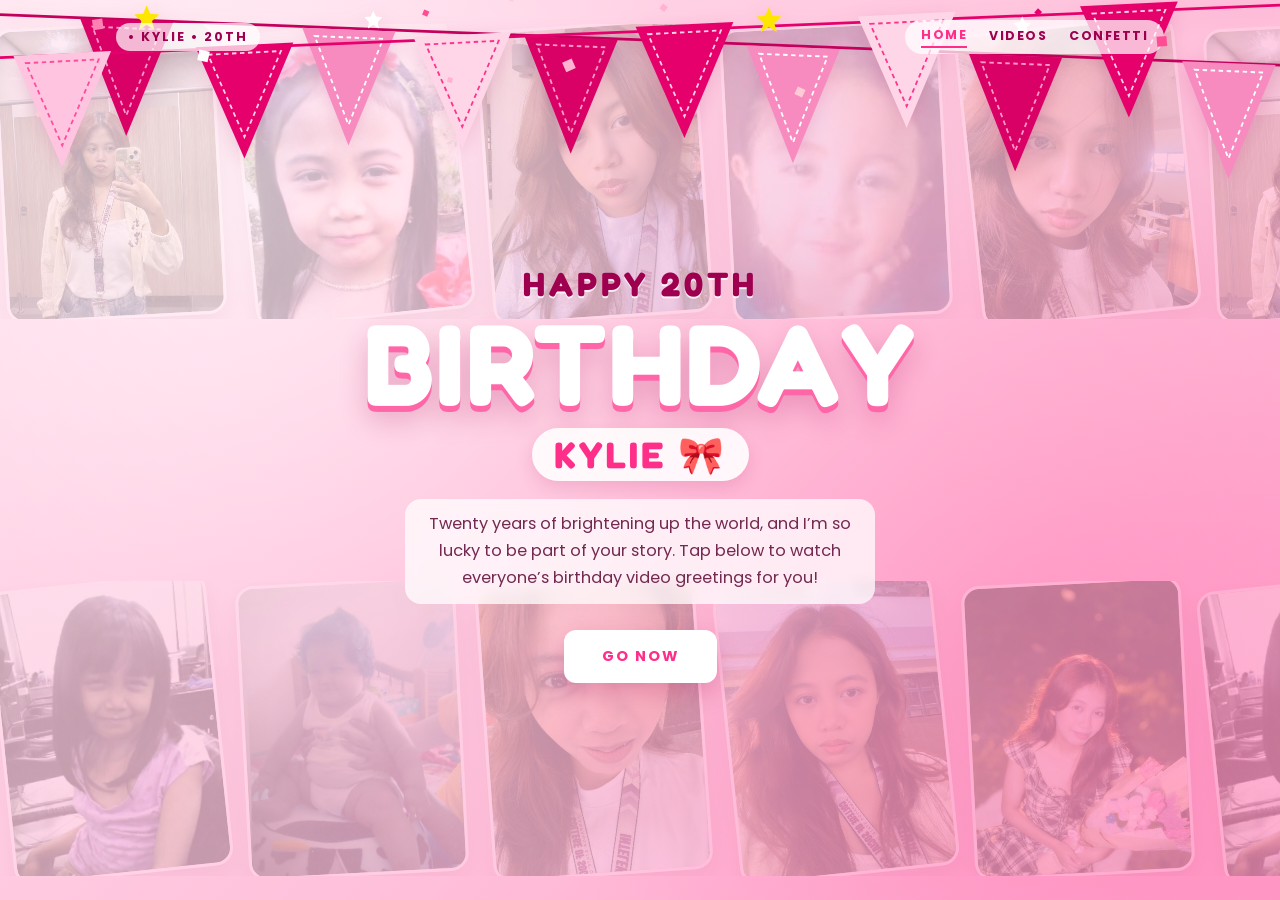
==== index.html @ 4c3b2d28 "Initial commit" ====
<!DOCTYPE html>
<html lang="en">
<head>
    <meta charset="UTF-8">
    <meta name="viewport" content="width=device-width, initial-scale=1.0">
    <title>Happy 20th Birthday, Kylie! 🎀</title>
    <link rel="stylesheet" href="style.css">
    <link href="https://fonts.googleapis.com/css2?family=Fredoka:wght@600;700&family=Poppins:wght@400;500;600;700&display=swap" rel="stylesheet">
</head>
<body class="home-page">
    <canvas id="confetti-canvas"></canvas>

    <!-- ========================================================= -->
    <!-- === TOP LAYERED PINK PARTY BUNTING (SCREENSHOT STYLE)   === -->
    <!-- ========================================================= -->
    <div class="top-bunting" aria-hidden="true">
        <svg viewBox="0 0 1440 230" preserveAspectRatio="none" class="bunting-svg">
            <!-- Back string & deeper rose pennants -->
            <line x1="0" y1="22" x2="1440" y2="76" stroke="#c4005c" stroke-width="3" />
            <g class="bunting-back">
                <polygon points="90,26 195,30 142,152" fill="#d90066" />
                <polygon points="104,35 181,38 142,130" fill="none" stroke="#ff99c8" stroke-width="2" stroke-dasharray="5 4" />

                <polygon points="340,36 445,40 392,162" fill="#f78bc0" />
                <polygon points="354,45 431,48 392,140" fill="none" stroke="#ffffff" stroke-width="2" stroke-dasharray="5 4" />

                <polygon points="590,45 695,49 642,171" fill="#d90066" />
                <polygon points="604,54 681,57 642,149" fill="none" stroke="#ff99c8" stroke-width="2" stroke-dasharray="5 4" />

                <polygon points="840,55 945,59 892,181" fill="#f78bc0" />
                <polygon points="854,64 931,67 892,159" fill="none" stroke="#ffffff" stroke-width="2" stroke-dasharray="5 4" />

                <polygon points="1090,64 1195,68 1142,190" fill="#d90066" />
                <polygon points="1104,73 1181,76 1142,168" fill="none" stroke="#ff99c8" stroke-width="2" stroke-dasharray="5 4" />

                <polygon points="1330,72 1435,76 1382,198" fill="#f78bc0" />
                <polygon points="1344,81 1421,84 1382,176" fill="none" stroke="#ffffff" stroke-width="2" stroke-dasharray="5 4" />
            </g>

            <!-- Front string & pastel/hot-pink pennants -->
            <line x1="0" y1="68" x2="1440" y2="12" stroke="#e6006b" stroke-width="3" />
            <g class="bunting-front">
                <polygon points="15,66 125,61 70,185" fill="#ffc4df" />
                <polygon points="29,74 111,70 70,162" fill="none" stroke="#ff4d9d" stroke-width="2" stroke-dasharray="5 4" />

                <polygon points="220,57 330,52 275,176" fill="#e6006b" />
                <polygon points="234,65 316,61 275,153" fill="none" stroke="#ffd1e6" stroke-width="2" stroke-dasharray="5 4" />

                <polygon points="465,46 575,41 520,165" fill="#ffd6e8" />
                <polygon points="479,54 561,50 520,142" fill="none" stroke="#ff338e" stroke-width="2" stroke-dasharray="5 4" />

                <polygon points="715,35 825,30 770,154" fill="#e6006b" />
                <polygon points="729,43 811,39 770,131" fill="none" stroke="#ffd1e6" stroke-width="2" stroke-dasharray="5 4" />

                <polygon points="965,24 1075,19 1020,143" fill="#ffd6e8" />
                <polygon points="979,32 1061,28 1020,120" fill="none" stroke="#ff338e" stroke-width="2" stroke-dasharray="5 4" />

                <polygon points="1215,13 1325,8 1270,132" fill="#e6006b" />
                <polygon points="1229,21 1311,17 1270,109" fill="none" stroke="#ffd1e6" stroke-width="2" stroke-dasharray="5 4" />
            </g>

            <!-- Cute little stars around the flags -->
            <polygon points="165,12 169,21 179,22 171,29 174,39 165,33 156,39 159,29 151,22 161,21" fill="#ffe600" />
            <polygon points="420,18 423,24 430,25 425,30 426,37 420,33 414,37 415,30 410,25 417,24" fill="#ffffff" />
            <polygon points="865,14 869,23 879,24 871,31 874,41 865,35 856,41 859,31 851,24 861,23" fill="#ffe600" />
            <polygon points="1150,24 1153,30 1160,31 1155,36 1156,43 1150,39 1144,43 1145,36 1140,31 1147,30" fill="#ffffff" />
        </svg>
    </div>

    <!-- ========================================================= -->
    <!-- === SLIDING-LEFT BACKGROUND PHOTO COLLAGE (RETAINED)     === -->
    <!-- ========================================================= -->
    <div class="bg-collage" aria-hidden="true">
        <div class="slide-row row-top">
            <div class="slide-track">
                <img src="images/5ccc9c69-5247-4871-a7d4-50088caa65c0.jpeg" alt="" class="slide-photo tilt-a">
                <img src="images/8c0cf9a3-87e3-420f-99e4-108112bfc2d7.jpeg" alt="" class="slide-photo tilt-b">
                <img src="images/0730f8f9-bec9-49ec-9526-524c1e9e9f83.jpeg" alt="" class="slide-photo tilt-c">
                <img src="images/780b22f5-93f1-482d-9629-f05f22ebc35d.jpeg" alt="" class="slide-photo tilt-a">
                <img src="images/818c3047-59bc-425b-9cdd-dc0cce35656d.jpeg" alt="" class="slide-photo tilt-b">

                <img src="images/5ccc9c69-5247-4871-a7d4-50088caa65c0.jpeg" alt="" class="slide-photo tilt-a">
                <img src="images/8c0cf9a3-87e3-420f-99e4-108112bfc2d7.jpeg" alt="" class="slide-photo tilt-b">
                <img src="images/0730f8f9-bec9-49ec-9526-524c1e9e9f83.jpeg" alt="" class="slide-photo tilt-c">
                <img src="images/780b22f5-93f1-482d-9629-f05f22ebc35d.jpeg" alt="" class="slide-photo tilt-a">
                <img src="images/818c3047-59bc-425b-9cdd-dc0cce35656d.jpeg" alt="" class="slide-photo tilt-b">
            </div>
        </div>

        <div class="slide-row row-bottom">
            <div class="slide-track track-slow">
                <img src="images/892b176b-a792-466d-929c-4216407359cf.jpeg" alt="" class="slide-photo tilt-b">
                <img src="images/934df15f-abee-41d6-9c91-6159dc6b3d5c.jpeg" alt="" class="slide-photo tilt-a">
                <img src="images/a4e4d22c-d088-44b4-b3c6-3cf5f401896b.jpeg" alt="" class="slide-photo tilt-c">
                <img src="images/b1add10d-8402-4726-89f9-0e30bed854be.jpeg" alt="" class="slide-photo tilt-b">
                <img src="images/b7f01b25-ed75-4cf1-8d71-495d6ee49782.jpeg" alt="" class="slide-photo tilt-a">

                <img src="images/892b176b-a792-466d-929c-4216407359cf.jpeg" alt="" class="slide-photo tilt-b">
                <img src="images/934df15f-abee-41d6-9c91-6159dc6b3d5c.jpeg" alt="" class="slide-photo tilt-a">
                <img src="images/a4e4d22c-d088-44b4-b3c6-3cf5f401896b.jpeg" alt="" class="slide-photo tilt-c">
                <img src="images/b1add10d-8402-4726-89f9-0e30bed854be.jpeg" alt="" class="slide-photo tilt-b">
                <img src="images/b7f01b25-ed75-4cf1-8d71-495d6ee49782.jpeg" alt="" class="slide-photo tilt-a">
            </div>
        </div>
    </div>

    <!-- ========================================================= -->
    <!-- === TOP BAR (SCREENSHOT STYLE)                          === -->
    <!-- ========================================================= -->
    <header class="poster-topbar">
        <div class="brand-tag">• KYLIE • 20TH</div>
        <nav class="poster-nav">
            <a href="index.html" class="active">HOME</a>
            <a href="greetings.html">VIDEOS</a>
            <button id="celebrate-btn" type="button" class="nav-confetti-link">CONFETTI</button>
        </nav>
    </header>

    <!-- ========================================================= -->
    <!-- === CENTER BIRTHDAY POSTER HERO                         === -->
    <!-- ========================================================= -->
    <main class="poster-hero">
        <p class="poster-kicker">HAPPY 20TH</p>
        <h1 class="poster-display">BIRTHDAY</h1>
        <p class="poster-name">KYLIE 🎀</p>

        <p class="poster-copy">
            Twenty years of brightening up the world, and I’m so lucky to be part of your story.
            Tap below to watch everyone’s birthday video greetings for you!
        </p>

        <div class="poster-actions">
            <a href="greetings.html" class="poster-go-btn">GO NOW</a>
        </div>
    </main>

    <script src="script.js"></script>
</body>
</html>
---- style.css ----
:root {
    --pink-bg-1: #ffd9e8;
    --pink-bg-2: #ffb6d5;
    --pink-accent: #ff2e88;
    --pink-deep: #9e004f;
    --pink-soft: #ffeef5;
    --white-card: #ffffff;
    --text-dark: #4a0e2e;
    --text-muted: #732950;
}

* {
    margin: 0;
    padding: 0;
    box-sizing: border-box;
    font-family: 'Poppins', sans-serif;
}

html {
    scroll-behavior: smooth;
}

body {
    background: linear-gradient(135deg, var(--pink-bg-1) 0%, var(--pink-bg-2) 100%);
    min-height: 100vh;
    color: var(--text-dark);
    overflow-x: hidden;
    display: flex;
    flex-direction: column;
    align-items: center;
}

body.home-page {
    position: relative;
    overflow: hidden;
    justify-content: space-between;
    background:
        radial-gradient(circle at 18% 22%, rgba(255, 255, 255, 0.55) 0%, transparent 38%),
        radial-gradient(circle at 84% 78%, rgba(255, 46, 136, 0.22) 0%, transparent 42%),
        linear-gradient(135deg, #ffe3ef 0%, #ffc2dc 55%, #ffa3cb 100%);
}

#confetti-canvas {
    position: fixed;
    top: 0;
    left: 0;
    width: 100%;
    height: 100%;
    pointer-events: none;
    z-index: 15;
}

/* ========================================================= */
/* === TOP LAYERED PINK PARTY BUNTING                        === */
/* ========================================================= */
.top-bunting {
    position: fixed;
    top: -6px;
    left: 0;
    width: 100%;
    height: clamp(120px, 19vw, 215px);
    pointer-events: none;
    z-index: 3;
    overflow: hidden;
}

.bunting-svg {
    width: 100%;
    height: 100%;
    display: block;
    transform-origin: top center;
    animation: buntingSway 4.5s ease-in-out infinite;
    filter: drop-shadow(0 6px 10px rgba(158, 0, 79, 0.14));
}

@keyframes buntingSway {
    0%, 100% {
        transform: rotate(-0.6deg);
    }
    50% {
        transform: rotate(0.7deg);
    }
}

/* ========================================================= */
/* === RETAINED SLIDING-LEFT BACKGROUND PHOTO COLLAGE        === */
/* ========================================================= */
.bg-collage {
    position: fixed;
    inset: 0;
    display: flex;
    flex-direction: column;
    justify-content: space-between;
    padding: 24px 0;
    opacity: 0.24;
    pointer-events: none;
    overflow: hidden;
    z-index: 1;
}

.slide-row {
    width: 100%;
    overflow: hidden;
}

.slide-track {
    display: flex;
    align-items: center;
    gap: 22px;
    width: max-content;
    animation: slideLeft 34s linear infinite;
}

.track-slow {
    animation-duration: 42s;
}

.slide-photo {
    width: clamp(145px, 20vw, 220px);
    height: clamp(195px, 27vw, 295px);
    object-fit: cover;
    object-position: center top;
    border-radius: 18px;
    border: 3px solid rgba(255, 255, 255, 0.85);
    box-shadow: 0 10px 24px rgba(74, 21, 44, 0.18);
    flex-shrink: 0;
}

.tilt-a { transform: rotate(-3deg); }
.tilt-b { transform: rotate(-6deg); }
.tilt-c { transform: rotate(-4deg); }

@keyframes slideLeft {
    0% {
        transform: translateX(0);
    }
    100% {
        transform: translateX(-50%);
    }
}

/* ========================================================= */
/* === SCREENSHOT-INSPIRED TOP BAR & POSTER HERO (PINK)    === */
/* ========================================================= */
.poster-topbar {
    position: relative;
    z-index: 8;
    width: 100%;
    max-width: 1120px;
    padding: 20px 36px;
    display: flex;
    align-items: center;
    justify-content: space-between;
    gap: 16px;
}

.brand-tag {
    font-size: 0.78rem;
    font-weight: 700;
    letter-spacing: 2px;
    color: var(--pink-deep);
    text-transform: uppercase;
    background: rgba(255, 255, 255, 0.72);
    padding: 5px 12px;
    border-radius: 999px;
}

.poster-nav {
    display: flex;
    align-items: center;
    gap: 22px;
    background: rgba(255, 255, 255, 0.72);
    padding: 6px 16px;
    border-radius: 999px;
}

.poster-nav a,
.nav-confetti-link {
    text-decoration: none;
    background: none;
    border: none;
    font-size: 0.78rem;
    font-weight: 700;
    letter-spacing: 1.5px;
    color: var(--pink-deep);
    cursor: pointer;
    padding-bottom: 2px;
    transition: color 0.2s ease, border-color 0.2s ease;
}

.poster-nav a.active,
.poster-nav a:hover,
.nav-confetti-link:hover {
    color: var(--pink-accent);
    border-bottom: 2px solid var(--pink-accent);
}

.poster-hero {
    position: relative;
    z-index: 5;
    margin: auto;
    padding: 14px 24px 42px;
    max-width: 820px;
    text-align: center;
    display: flex;
    flex-direction: column;
    align-items: center;
}

.poster-kicker {
    font-family: 'Fredoka', sans-serif;
    font-size: clamp(1.3rem, 3vw, 2.1rem);
    font-weight: 700;
    letter-spacing: 4px;
    color: var(--pink-deep);
    margin-bottom: 4px;
    text-shadow: 0 2px 0 rgba(255, 255, 255, 0.8);
}

.poster-display {
    font-family: 'Fredoka', sans-serif;
    font-size: clamp(3.4rem, 11vw, 7.2rem);
    font-weight: 700;
    line-height: 0.96;
    letter-spacing: 2px;
    color: #ffffff;
    text-transform: uppercase;
    text-shadow:
        0 6px 0 #ff66a8,
        0 14px 28px rgba(158, 0, 79, 0.24);
    margin-bottom: 10px;
}

.poster-name {
    font-family: 'Fredoka', sans-serif;
    font-size: clamp(1.5rem, 3.6vw, 2.3rem);
    font-weight: 700;
    letter-spacing: 3px;
    color: var(--pink-accent);
    background: rgba(255, 255, 255, 0.88);
    padding: 4px 22px;
    border-radius: 999px;
    box-shadow: 0 6px 18px rgba(158, 0, 79, 0.14);
    margin-bottom: 18px;
}

.poster-copy {
    max-width: 470px;
    font-size: clamp(0.92rem, 1.8vw, 1.02rem);
    line-height: 1.65;
    color: var(--text-muted);
    background: rgba(255, 255, 255, 0.74);
    backdrop-filter: blur(6px);
    padding: 12px 20px;
    border-radius: 16px;
    margin-bottom: 26px;
}

.poster-go-btn {
    display: inline-block;
    text-decoration: none;
    background: var(--white-card);
    color: var(--pink-accent);
    font-weight: 700;
    font-size: 0.92rem;
    letter-spacing: 2px;
    text-transform: uppercase;
    padding: 14px 36px;
    border-radius: 12px;
    box-shadow: 0 10px 24px rgba(158, 0, 79, 0.22);
    border: 2px solid rgba(255, 255, 255, 0.95);
    transition: transform 0.22s ease, box-shadow 0.22s ease, background 0.22s ease, color 0.22s ease;
}

.poster-go-btn:hover {
    transform: translateY(-3px);
    background: var(--pink-accent);
    color: #ffffff;
    box-shadow: 0 14px 28px rgba(255, 46, 136, 0.35);
}

/* ========================================================= */
/* === VIDEO GREETINGS PAGE (greetings.html)               === */
/* ========================================================= */
.top-nav {
    width: 100%;
    max-width: 720px;
    padding: 25px 20px 10px;
    display: flex;
    justify-content: space-between;
    align-items: center;
    gap: 10px;
    position: sticky;
    top: 0;
    z-index: 20;
}

.back-btn, .music-btn {
    text-decoration: none;
    background: rgba(255, 255, 255, 0.92);
    color: var(--pink-accent);
    padding: 10px 18px;
    border-radius: 50px;
    font-weight: 600;
    font-size: 0.88rem;
    box-shadow: 0 4px 12px rgba(158, 0, 79, 0.15);
    border: 1.5px solid #ffc2dc;
    cursor: pointer;
    transition: 0.3s;
}

.back-btn:hover, .music-btn:hover {
    background: var(--pink-accent);
    color: #fff;
}

.greetings-header {
    text-align: center;
    padding: 15px 20px;
    max-width: 720px;
}

.greetings-header h1 {
    font-family: 'Fredoka', sans-serif;
    font-size: clamp(2.2rem, 6vw, 3.2rem);
    color: var(--pink-accent);
    margin-bottom: 6px;
}

.greetings-header p {
    color: var(--text-dark);
    font-size: 1rem;
    margin-bottom: 18px;
}

.slot-nav {
    display: flex;
    flex-wrap: wrap;
    justify-content: center;
    gap: 8px;
    margin-top: 10px;
}

.slot-nav a {
    text-decoration: none;
    background: rgba(255, 255, 255, 0.88);
    color: var(--pink-accent);
    font-size: 0.8rem;
    font-weight: 600;
    padding: 5px 11px;
    border-radius: 20px;
    border: 1px solid #ffc2dc;
    transition: 0.2s;
}

.slot-nav a:hover {
    background: var(--pink-accent);
    color: #fff;
}

.video-feed {
    width: 100%;
    max-width: 680px;
    padding: 20px 20px 70px;
    display: flex;
    flex-direction: column;
    gap: 35px;
}

.video-card {
    background: rgba(255, 255, 255, 0.92);
    border-radius: 22px;
    padding: 20px;
    box-shadow: 0 12px 28px rgba(158, 0, 79, 0.15);
    border: 2px solid rgba(255, 255, 255, 0.9);
    opacity: 0;
    transform: translateY(30px);
    transition: opacity 0.6s ease-out, transform 0.6s ease-out;
    scroll-margin-top: 80px;
}

.video-card.visible {
    opacity: 1;
    transform: translateY(0);
}

.slot-badge {
    display: inline-block;
    background: #ffe0ee;
    color: var(--pink-accent);
    font-size: 0.78rem;
    font-weight: 600;
    padding: 4px 12px;
    border-radius: 20px;
    margin-bottom: 12px;
}

.video-wrapper {
    width: 100%;
    border-radius: 14px;
    overflow: hidden;
    background: #ffd6e7;
    aspect-ratio: 16 / 9;
    display: flex;
    align-items: center;
    justify-content: center;
}

.video-wrapper video {
    width: 100%;
    height: 100%;
    object-fit: cover;
    display: block;
}

.video-info {
    margin-top: 14px;
    padding: 0 5px;
}

.video-info h3 {
    color: var(--pink-accent);
    font-size: 1.2rem;
    margin-bottom: 4px;
}

.video-info p {
    color: var(--text-muted);
    font-size: 0.95rem;
}

@media (max-width: 640px) {
    .top-bunting {
        height: 125px;
    }

    .poster-topbar {
        padding: 16px 18px;
        flex-direction: column;
    }

    .poster-nav {
        gap: 14px;
    }

    .slide-photo {
        width: 125px;
        height: 170px;
    }
}
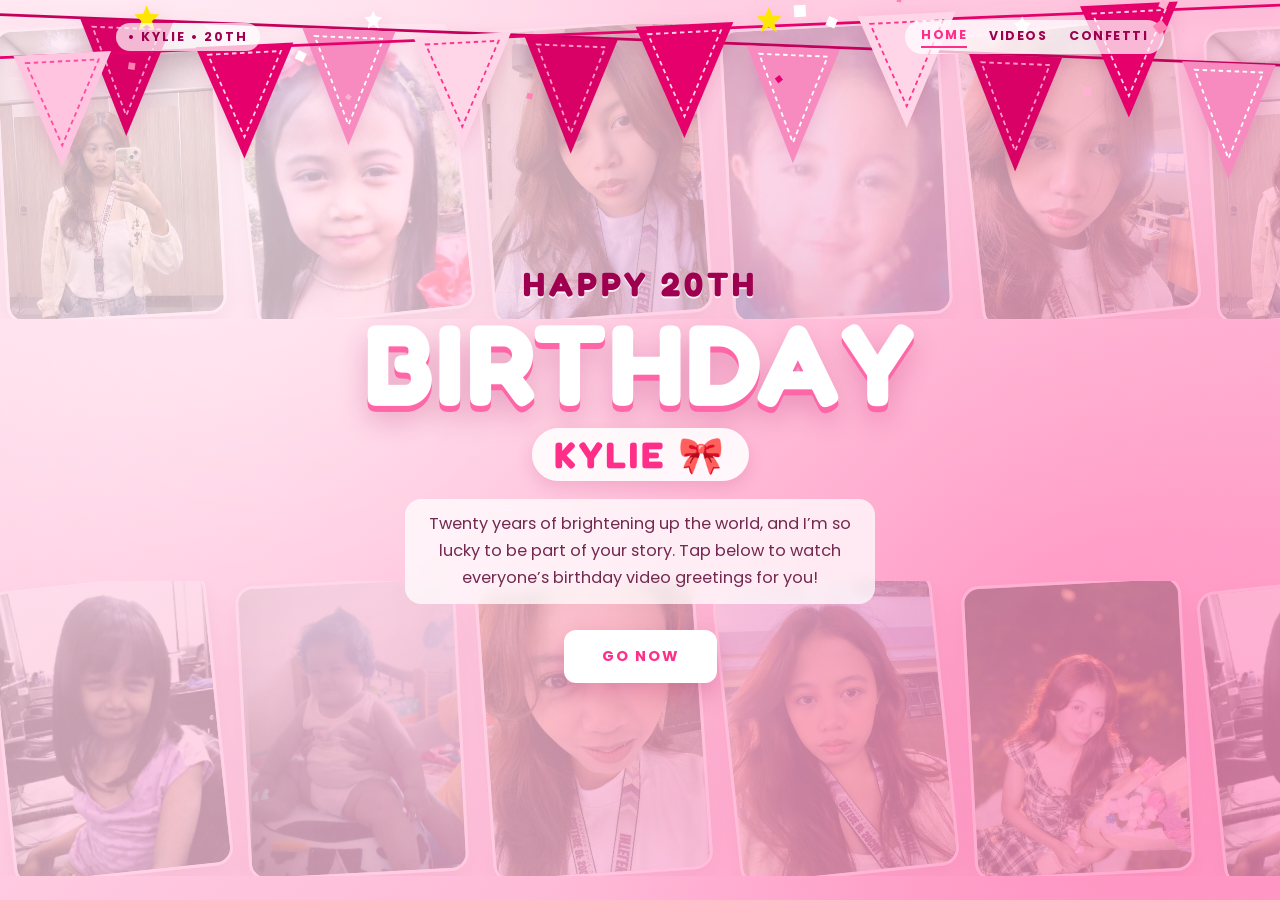
==== commit a7dea68b: "Update birthday greetings page Co-authored-by: Copilot <223556219+Copilot@users.noreply.github.com>" ====
--- a/index.html
+++ b/index.html
@@ -133,7 +133,6 @@
             <a href="greetings.html" class="poster-go-btn">GO NOW</a>
         </div>
     </main>
-
     <script src="script.js"></script>
 </body>
 </html>
--- a/style.css
+++ b/style.css
@@ -282,6 +282,88 @@
 /* ========================================================= */
 /* === VIDEO GREETINGS PAGE (greetings.html)               === */
 /* ========================================================= */
+body.greetings-page {
+    position: relative;
+}
+
+body.greetings-page .top-nav,
+body.greetings-page .greetings-header,
+body.greetings-page .video-feed {
+    position: relative;
+    z-index: 5;
+}
+
+.floating-balloons {
+    position: fixed;
+    inset: 0;
+    pointer-events: none;
+    overflow: hidden;
+    z-index: 2;
+}
+
+.balloon {
+    position: absolute;
+    bottom: -140px;
+    width: 46px;
+    height: 56px;
+    border-radius: 50% 50% 48% 48%;
+    background: radial-gradient(circle at 30% 28%, rgba(255, 255, 255, 0.85) 0%, rgba(255, 255, 255, 0.1) 24%, #ff5ca8 70%, #e60073 100%);
+    box-shadow: inset -4px -6px 12px rgba(158, 0, 79, 0.25), 0 8px 18px rgba(255, 46, 136, 0.18);
+    opacity: 0.72;
+    animation: floatBalloonUp 15s linear infinite;
+}
+
+.balloon::before {
+    content: "";
+    position: absolute;
+    bottom: -6px;
+    left: 50%;
+    transform: translateX(-50%);
+    border-left: 5px solid transparent;
+    border-right: 5px solid transparent;
+    border-bottom: 7px solid #e60073;
+}
+
+.balloon::after {
+    content: "";
+    position: absolute;
+    top: 100%;
+    left: 50%;
+    width: 1.5px;
+    height: 58px;
+    background: rgba(158, 0, 79, 0.35);
+    transform: translateX(-50%);
+}
+
+.b1 { left: 6%;  width: 42px; height: 52px; animation-duration: 16s; animation-delay: 0s; }
+.b2 { left: 18%; width: 52px; height: 64px; animation-duration: 19s; animation-delay: 3s; background: radial-gradient(circle at 30% 28%, #fff 0%, #ffb3d9 65%, #ff66b2 100%); }
+.b3 { left: 31%; width: 38px; height: 48px; animation-duration: 14s; animation-delay: 6s; background: radial-gradient(circle at 30% 28%, #fff 0%, #ffd6eb 65%, #ff85c1 100%); }
+.b4 { left: 48%; width: 48px; height: 58px; animation-duration: 18s; animation-delay: 1.5s; }
+.b5 { left: 64%; width: 40px; height: 50px; animation-duration: 15s; animation-delay: 4.5s; background: radial-gradient(circle at 30% 28%, #fff 0%, #ffc2e0 65%, #ff4da6 100%); }
+.b6 { left: 77%; width: 54px; height: 66px; animation-duration: 20s; animation-delay: 2s; }
+.b7 { left: 88%; width: 44px; height: 54px; animation-duration: 16s; animation-delay: 7s; background: radial-gradient(circle at 30% 28%, #fff 0%, #ffd6eb 65%, #ff85c1 100%); }
+.b8 { left: 94%; width: 36px; height: 46px; animation-duration: 13s; animation-delay: 5s; }
+
+@keyframes floatBalloonUp {
+    0% {
+        transform: translateY(0) translateX(0) rotate(-3deg);
+        opacity: 0;
+    }
+    10% {
+        opacity: 0.72;
+    }
+    50% {
+        transform: translateY(-58vh) translateX(16px) rotate(3deg);
+    }
+    90% {
+        opacity: 0.65;
+    }
+    100% {
+        transform: translateY(-120vh) translateX(-12px) rotate(-3deg);
+        opacity: 0;
+    }
+}
+
 .top-nav {
     width: 100%;
     max-width: 720px;
@@ -316,8 +398,27 @@
 
 .greetings-header {
     text-align: center;
-    padding: 15px 20px;
+    padding: 24px 26px;
+    margin: 10px 20px 8px;
     max-width: 720px;
+    background: rgba(255, 255, 255, 0.78);
+    backdrop-filter: blur(8px);
+    border: 2px solid rgba(255, 255, 255, 0.9);
+    border-radius: 26px;
+    box-shadow: 0 12px 28px rgba(158, 0, 79, 0.14);
+}
+
+.header-pill {
+    display: inline-block;
+    background: #ffe0ee;
+    color: var(--pink-accent);
+    font-size: 0.78rem;
+    font-weight: 700;
+    letter-spacing: 1.5px;
+    text-transform: uppercase;
+    padding: 5px 14px;
+    border-radius: 999px;
+    margin-bottom: 8px;
 }
 
 .greetings-header h1 {
@@ -369,19 +470,25 @@
 
 .video-card {
     background: rgba(255, 255, 255, 0.92);
+    backdrop-filter: blur(8px);
     border-radius: 22px;
     padding: 20px;
-    box-shadow: 0 12px 28px rgba(158, 0, 79, 0.15);
-    border: 2px solid rgba(255, 255, 255, 0.9);
+    box-shadow: 0 12px 28px rgba(244, 193, 218, 0.15);
+    border: 4px solid rgba(48, 47, 48, 0.9);
     opacity: 0;
     transform: translateY(30px);
-    transition: opacity 0.6s ease-out, transform 0.6s ease-out;
+    transition: opacity 0.6s ease-out, transform 0.35s ease, box-shadow 0.35s ease;
     scroll-margin-top: 80px;
 }
 
 .video-card.visible {
     opacity: 1;
     transform: translateY(0);
+}
+
+.video-card:hover {
+    transform: translateY(-4px);
+    box-shadow: 0 18px 34px rgba(158, 0, 79, 0.22);
 }
 
 .slot-badge {
@@ -413,6 +520,28 @@
     display: block;
 }
 
+.drive-video-btn {
+    display: inline-block;
+    padding: 12px 24px;
+    border-radius: 24px;
+    background: var(--pink-accent);
+    color: #fff;
+    font-weight: 600;
+    text-decoration: none;
+    transition: transform 0.2s, background 0.2s;
+}
+
+.drive-video-btn:hover,
+.drive-video-btn:focus-visible {
+    background: #d63384;
+    transform: translateY(-2px);
+}
+
+.drive-video-btn:focus-visible {
+    outline: 3px solid #6b2144;
+    outline-offset: 3px;
+}
+
 .video-info {
     margin-top: 14px;
     padding: 0 5px;
@@ -428,6 +557,219 @@
     color: var(--text-muted);
     font-size: 0.95rem;
 }
+.envelope-modal {
+    position: fixed;
+    inset: 0;
+    background: rgba(74, 14, 46, 0.65);
+    backdrop-filter: blur(8px);
+    display: flex;
+    align-items: center;
+    justify-content: center;
+    z-index: 999;
+    opacity: 0;
+    pointer-events: none;
+    transition: opacity 0.5s ease;
+    padding: 20px;
+}
+
+.envelope-modal.active {
+    opacity: 1;
+    pointer-events: auto;
+}
+
+.envelope-wrapper {
+    position: relative;
+    width: 100%;
+    max-width: 380px;
+    height: 250px;
+    display: flex;
+    align-items: center;
+    justify-content: center;
+    transform: scale(0.85) translateY(30px);
+    transition: transform 0.5s cubic-bezier(0.22, 1, 0.36, 1);
+}
+
+.envelope-modal.active .envelope-wrapper {
+    transform: scale(1) translateY(0);
+}
+
+.envelope-box {
+    position: relative;
+    width: 100%;
+    height: 100%;
+    background: #ff66a8;
+    border-radius: 14px;
+    box-shadow: 0 20px 45px rgba(74, 14, 46, 0.38);
+    cursor: pointer;
+    transition: transform 0.3s ease;
+}
+
+.envelope-box:not(.opened):hover {
+    transform: translateY(-6px);
+}
+
+.envelope-flap {
+    position: absolute;
+    top: 0;
+    left: 0;
+    width: 100%;
+    height: 135px;
+    background: #ff2e88;
+    clip-path: polygon(0 0, 100% 0, 50% 100%);
+    transform-origin: top center;
+    transition: transform 0.6s ease, z-index 0.2s ease;
+    z-index: 4;
+    border-top-left-radius: 14px;
+    border-top-right-radius: 14px;
+}
+
+.envelope-front {
+    position: absolute;
+    inset: 0;
+    background: linear-gradient(135deg, #ff85bc 0%, #ff4da0 100%);
+    clip-path: polygon(0 0, 50% 54%, 100% 0, 100% 100%, 0 100%);
+    border-radius: 14px;
+    z-index: 3;
+    pointer-events: none;
+}
+
+.envelope-seal {
+    position: absolute;
+    top: 52%;
+    left: 50%;
+    transform: translate(-50%, -50%);
+    z-index: 5;
+    background: #ffffff;
+    color: var(--pink-accent);
+    padding: 10px 20px;
+    border-radius: 999px;
+    box-shadow: 0 8px 20px rgba(158, 0, 79, 0.3);
+    display: flex;
+    flex-direction: column;
+    align-items: center;
+    gap: 2px;
+    animation: pulseSeal 1.8s infinite;
+    transition: opacity 0.3s ease;
+}
+
+.envelope-seal span {
+    font-size: 1.4rem;
+    line-height: 1;
+}
+
+.envelope-seal small {
+    font-weight: 700;
+    font-size: 0.78rem;
+    letter-spacing: 1px;
+    text-transform: uppercase;
+}
+
+@keyframes pulseSeal {
+    0%, 100% { transform: translate(-50%, -50%) scale(1); }
+    50% { transform: translate(-50%, -50%) scale(1.07); }
+}
+
+.envelope-box.opened {
+    cursor: default;
+}
+
+.envelope-box.opened .envelope-flap {
+    transform: rotateX(180deg);
+    z-index: 1;
+}
+
+.envelope-box.opened .envelope-seal {
+    opacity: 0;
+    pointer-events: none;
+}
+
+.letter-paper {
+    position: fixed;
+    top: 50%;
+    left: 50%;
+    width: min(92vw, 540px);
+    max-height: 82vh;
+    background: #fff9fc;
+    border: 3px solid #ffc2dc;
+    border-radius: 22px;
+    box-shadow: 0 25px 60px rgba(74, 14, 46, 0.45);
+    padding: 28px 26px;
+    z-index: 10;
+    opacity: 0;
+    pointer-events: none;
+    transform: translate(-50%, -35%) scale(0.6);
+    transition: all 0.65s cubic-bezier(0.22, 1, 0.36, 1) 0.25s;
+    display: flex;
+    flex-direction: column;
+}
+
+.envelope-box.opened .letter-paper {
+    opacity: 1;
+    pointer-events: auto;
+    transform: translate(-50%, -50%) scale(1);
+}
+
+.close-letter-btn {
+    position: absolute;
+    top: 14px;
+    right: 16px;
+    background: #ffe0ee;
+    color: var(--pink-accent);
+    border: none;
+    width: 32px;
+    height: 32px;
+    border-radius: 50%;
+    font-weight: 700;
+    cursor: pointer;
+    transition: 0.2s;
+}
+
+.close-letter-btn:hover {
+    background: var(--pink-accent);
+    color: #fff;
+}
+
+.letter-scroll-area {
+    overflow-y: auto;
+    padding-right: 6px;
+    text-align: center;
+}
+
+.letter-tag {
+    display: inline-block;
+    background: #ffe0ee;
+    color: var(--pink-accent);
+    font-size: 0.75rem;
+    font-weight: 700;
+    padding: 4px 14px;
+    border-radius: 999px;
+    margin-bottom: 10px;
+}
+
+.letter-scroll-area h2 {
+    font-family: 'Dancing Script', cursive;
+    font-size: 2.3rem;
+    color: var(--pink-deep);
+    margin-bottom: 16px;
+}
+
+.poem-body p {
+    font-size: 0.94rem;
+    line-height: 1.75;
+    color: var(--text-dark);
+    margin-bottom: 16px;
+}
+
+.poem-body strong {
+    color: var(--pink-accent);
+}
+
+.letter-sign {
+    margin-top: 12px;
+    font-weight: 600;
+    font-size: 0.9rem;
+    color: var(--pink-deep);
+}
 
 @media (max-width: 640px) {
     .top-bunting {
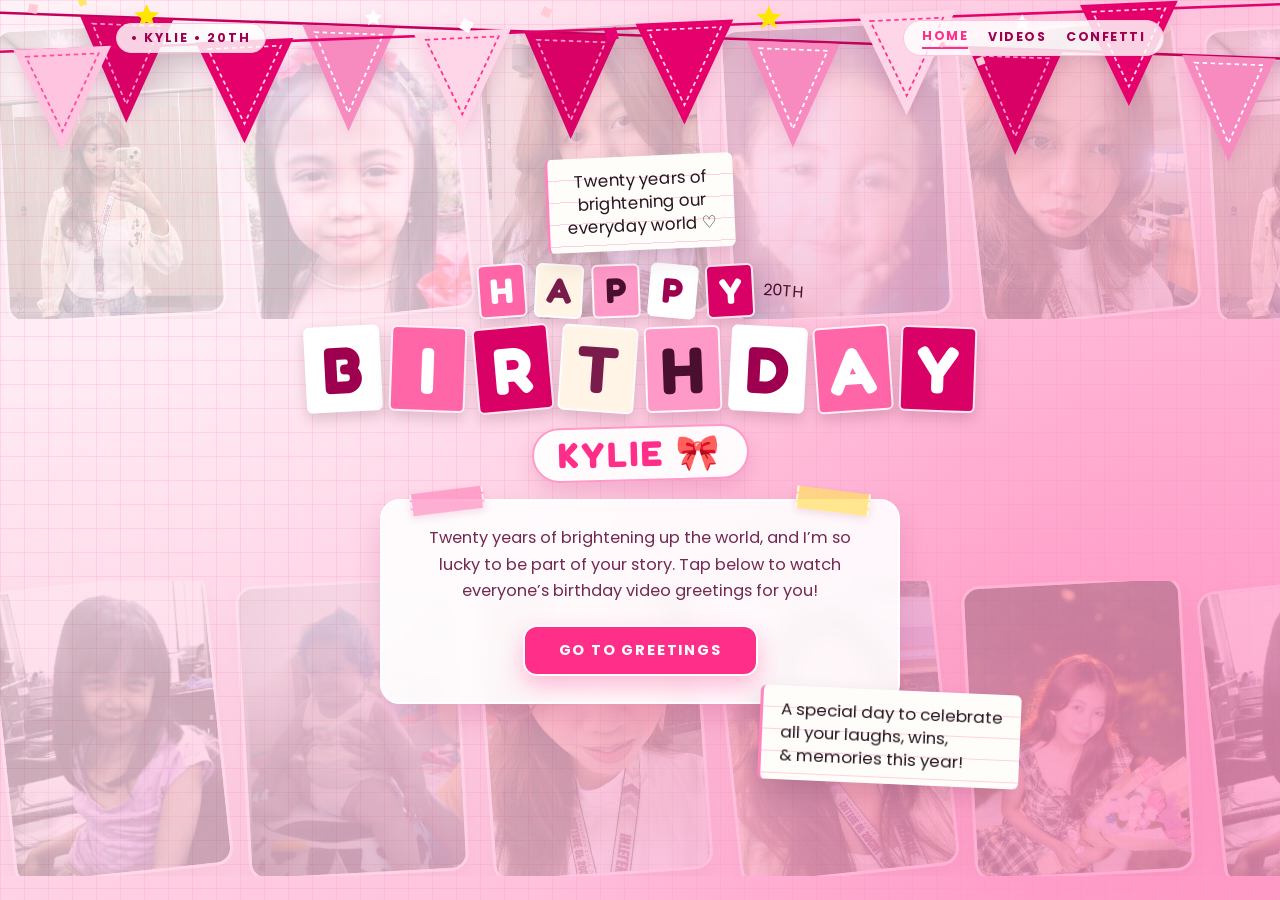
==== commit a19acfbd: "Add new birthday greeting videos Co-authored-by: Copilot <223556219+Copilot@users.noreply.github.com" ====
--- a/index.html
+++ b/index.html
@@ -5,17 +5,16 @@
     <meta name="viewport" content="width=device-width, initial-scale=1.0">
     <title>Happy 20th Birthday, Kylie! 🎀</title>
     <link rel="stylesheet" href="style.css">
-    <link href="https://fonts.googleapis.com/css2?family=Fredoka:wght@600;700&family=Poppins:wght@400;500;600;700&display=swap" rel="stylesheet">
+    <link href="https://fonts.googleapis.com/css2?family=Fredoka:wght@600;700&family=Indie+Flower&family=Poppins:wght@400;500;600;700&display=swap" rel="stylesheet">
 </head>
 <body class="home-page">
     <canvas id="confetti-canvas"></canvas>
 
     <!-- ========================================================= -->
-    <!-- === TOP LAYERED PINK PARTY BUNTING (SCREENSHOT STYLE)   === -->
+    <!-- === TOP LAYERED PINK PARTY BUNTING                      === -->
     <!-- ========================================================= -->
     <div class="top-bunting" aria-hidden="true">
         <svg viewBox="0 0 1440 230" preserveAspectRatio="none" class="bunting-svg">
-            <!-- Back string & deeper rose pennants -->
             <line x1="0" y1="22" x2="1440" y2="76" stroke="#c4005c" stroke-width="3" />
             <g class="bunting-back">
                 <polygon points="90,26 195,30 142,152" fill="#d90066" />
@@ -37,7 +36,6 @@
                 <polygon points="1344,81 1421,84 1382,176" fill="none" stroke="#ffffff" stroke-width="2" stroke-dasharray="5 4" />
             </g>
 
-            <!-- Front string & pastel/hot-pink pennants -->
             <line x1="0" y1="68" x2="1440" y2="12" stroke="#e6006b" stroke-width="3" />
             <g class="bunting-front">
                 <polygon points="15,66 125,61 70,185" fill="#ffc4df" />
@@ -59,7 +57,6 @@
                 <polygon points="1229,21 1311,17 1270,109" fill="none" stroke="#ffd1e6" stroke-width="2" stroke-dasharray="5 4" />
             </g>
 
-            <!-- Cute little stars around the flags -->
             <polygon points="165,12 169,21 179,22 171,29 174,39 165,33 156,39 159,29 151,22 161,21" fill="#ffe600" />
             <polygon points="420,18 423,24 430,25 425,30 426,37 420,33 414,37 415,30 410,25 417,24" fill="#ffffff" />
             <polygon points="865,14 869,23 879,24 871,31 874,41 865,35 856,41 859,31 851,24 861,23" fill="#ffe600" />
@@ -68,7 +65,7 @@
     </div>
 
     <!-- ========================================================= -->
-    <!-- === SLIDING-LEFT BACKGROUND PHOTO COLLAGE (RETAINED)     === -->
+    <!-- === SLIDING BACKGROUND PHOTO COLLAGE (RETAINED)          === -->
     <!-- ========================================================= -->
     <div class="bg-collage" aria-hidden="true">
         <div class="slide-row row-top">
@@ -105,7 +102,7 @@
     </div>
 
     <!-- ========================================================= -->
-    <!-- === TOP BAR (SCREENSHOT STYLE)                          === -->
+    <!-- === TOP BAR                                             === -->
     <!-- ========================================================= -->
     <header class="poster-topbar">
         <div class="brand-tag">• KYLIE • 20TH</div>
@@ -117,22 +114,64 @@
     </header>
 
     <!-- ========================================================= -->
-    <!-- === CENTER BIRTHDAY POSTER HERO                         === -->
+    <!-- === SCRAPBOOK CUTOUT POSTER HERO                        === -->
     <!-- ========================================================= -->
     <main class="poster-hero">
-        <p class="poster-kicker">HAPPY 20TH</p>
-        <h1 class="poster-display">BIRTHDAY</h1>
+        <!-- Top lined-paper note cutout -->
+        <div class="scrap-note scrap-note-top" aria-hidden="true">
+            <span>Twenty years of</span>
+            <span>brightening our</span>
+            <span>everyday world ♡</span>
+        </div>
+
+        <!-- Ransom-style cutout headline -->
+        <div class="ransom-headline" aria-label="Happy 20th Birthday">
+            <div class="ransom-row">
+                <span class="cutout-char c-pink r-neg4">H</span>
+                <span class="cutout-char c-cream r-pos3">A</span>
+                <span class="cutout-char c-rose r-neg2">P</span>
+                <span class="cutout-char c-white r-pos5">P</span>
+                <span class="cutout-char c-berry r-neg3">Y</span>
+                <span class="cutout-badge r-pos4">20TH</span>
+            </div>
+            <h1 class="ransom-row ransom-main">
+                <span class="cutout-char c-white r-neg3">B</span>
+                <span class="cutout-char c-pink r-pos2">I</span>
+                <span class="cutout-char c-berry r-neg5">R</span>
+                <span class="cutout-char c-cream r-pos4">T</span>
+                <span class="cutout-char c-rose r-neg2">H</span>
+                <span class="cutout-char c-white r-pos3">D</span>
+                <span class="cutout-char c-pink r-neg4">A</span>
+                <span class="cutout-char c-berry r-pos2">Y</span>
+            </h1>
+        </div>
+
+        <!-- Scrapbook name tag -->
         <p class="poster-name">KYLIE 🎀</p>
 
-        <p class="poster-copy">
-            Twenty years of brightening up the world, and I’m so lucky to be part of your story.
-            Tap below to watch everyone’s birthday video greetings for you!
-        </p>
+        <!-- Center scrapbook frame with message & greetings button -->
+        <section class="scrap-center-card">
+            <span class="washi-tape tape-left" aria-hidden="true"></span>
+            <span class="washi-tape tape-right" aria-hidden="true"></span>
 
-        <div class="poster-actions">
-            <a href="greetings.html" class="poster-go-btn">GO NOW</a>
-        </div>
+            <p class="poster-copy">
+                Twenty years of brightening up the world, and I’m so lucky to be part of your story.
+                Tap below to watch everyone’s birthday video greetings for you!
+            </p>
+
+            <div class="poster-actions">
+                <a href="greetings.html" class="poster-go-btn">GO TO GREETINGS</a>
+            </div>
+        </section>
+
+        <!-- Bottom lined-paper note cutout -->
+        <aside class="scrap-note scrap-note-bottom" aria-label="Birthday note">
+            <p>A special day to celebrate</p>
+            <p>all your laughs, wins,</p>
+            <p>&amp; memories this year!</p>
+        </aside>
     </main>
+
     <script src="script.js"></script>
 </body>
 </html>
--- a/style.css
+++ b/style.css
@@ -7,6 +7,8 @@
     --white-card: #ffffff;
     --text-dark: #4a0e2e;
     --text-muted: #732950;
+    --paper-grid: rgba(255, 143, 192, 0.22);
+    --ink-dark: #261620;
 }
 
 * {
@@ -30,14 +32,18 @@
     align-items: center;
 }
 
+/* Scrapbook grid-paper overlay + pink gradient */
 body.home-page {
     position: relative;
-    overflow: hidden;
+    min-height: 100vh;
     justify-content: space-between;
     background:
-        radial-gradient(circle at 18% 22%, rgba(255, 255, 255, 0.55) 0%, transparent 38%),
-        radial-gradient(circle at 84% 78%, rgba(255, 46, 136, 0.22) 0%, transparent 42%),
-        linear-gradient(135deg, #ffe3ef 0%, #ffc2dc 55%, #ffa3cb 100%);
+        linear-gradient(to right, var(--paper-grid) 1px, transparent 1px),
+        linear-gradient(to bottom, var(--paper-grid) 1px, transparent 1px),
+        radial-gradient(circle at 18% 22%, rgba(255, 255, 255, 0.55) 0%, transparent 40%),
+        radial-gradient(circle at 84% 78%, rgba(255, 46, 136, 0.22) 0%, transparent 45%),
+        linear-gradient(135deg, #fff0f6 0%, #ffc8e0 55%, #ffa8cf 100%);
+    background-size: 24px 24px, 24px 24px, 100% 100%, 100% 100%, 100% 100%;
 }
 
 #confetti-canvas {
@@ -51,14 +57,14 @@
 }
 
 /* ========================================================= */
-/* === TOP LAYERED PINK PARTY BUNTING                        === */
+/* === TOP LAYERED PINK PARTY BUNTING                      === */
 /* ========================================================= */
 .top-bunting {
     position: fixed;
     top: -6px;
     left: 0;
     width: 100%;
-    height: clamp(120px, 19vw, 215px);
+    height: clamp(110px, 17vw, 195px);
     pointer-events: none;
     z-index: 3;
     overflow: hidden;
@@ -83,7 +89,7 @@
 }
 
 /* ========================================================= */
-/* === RETAINED SLIDING-LEFT BACKGROUND PHOTO COLLAGE        === */
+/* === RETAINED ANIMATED BACKGROUND PHOTO COLLAGE          === */
 /* ========================================================= */
 .bg-collage {
     position: fixed;
@@ -92,7 +98,7 @@
     flex-direction: column;
     justify-content: space-between;
     padding: 24px 0;
-    opacity: 0.24;
+    opacity: 0.22;
     pointer-events: none;
     overflow: hidden;
     z-index: 1;
@@ -121,7 +127,7 @@
     object-fit: cover;
     object-position: center top;
     border-radius: 18px;
-    border: 3px solid rgba(255, 255, 255, 0.85);
+    border: 3px solid rgba(255, 255, 255, 0.88);
     box-shadow: 0 10px 24px rgba(74, 21, 44, 0.18);
     flex-shrink: 0;
 }
@@ -140,7 +146,7 @@
 }
 
 /* ========================================================= */
-/* === SCREENSHOT-INSPIRED TOP BAR & POSTER HERO (PINK)    === */
+/* === TOP BAR                                             === */
 /* ========================================================= */
 .poster-topbar {
     position: relative;
@@ -160,17 +166,19 @@
     letter-spacing: 2px;
     color: var(--pink-deep);
     text-transform: uppercase;
-    background: rgba(255, 255, 255, 0.72);
-    padding: 5px 12px;
+    background: rgba(255, 255, 255, 0.82);
+    border: 1.5px solid #ffc2dc;
+    padding: 5px 14px;
     border-radius: 999px;
 }
 
 .poster-nav {
     display: flex;
     align-items: center;
-    gap: 22px;
-    background: rgba(255, 255, 255, 0.72);
-    padding: 6px 16px;
+    gap: 20px;
+    background: rgba(255, 255, 255, 0.82);
+    border: 1.5px solid #ffc2dc;
+    padding: 6px 18px;
     border-radius: 999px;
 }
 
@@ -195,88 +203,222 @@
     border-bottom: 2px solid var(--pink-accent);
 }
 
+/* ========================================================= */
+/* === SCRAPBOOK CUTOUT POSTER HERO                        === */
+/* ========================================================= */
 .poster-hero {
     position: relative;
     z-index: 5;
     margin: auto;
-    padding: 14px 24px 42px;
-    max-width: 820px;
+    padding: 20px 24px 56px;
+    width: 100%;
+    max-width: 920px;
     text-align: center;
     display: flex;
     flex-direction: column;
     align-items: center;
 }
 
-.poster-kicker {
+/* Lined-paper note cutouts inspired by the screenshot */
+.scrap-note {
+    background:
+        repeating-linear-gradient(
+            to bottom,
+            transparent 0px,
+            transparent 21px,
+            rgba(255, 77, 157, 0.25) 21px,
+            rgba(255, 77, 157, 0.25) 22px
+        ),
+        #fffdf9;
+    border-left: 3px solid #ff85bc;
+    padding: 12px 18px;
+    border-radius: 6px;
+    box-shadow: 0 10px 22px rgba(74, 14, 46, 0.14);
+    font-family: 'Indie Flower', cursive;
+    font-size: 1.05rem;
+    line-height: 1.38;
+    color: var(--ink-dark);
+    z-index: 6;
+}
+
+.scrap-note-top {
+    transform: rotate(-2.5deg);
+    margin-bottom: 14px;
+    display: flex;
+    flex-direction: column;
+    align-items: center;
+}
+
+.scrap-note-bottom {
+    position: relative;
+    align-self: flex-end;
+    margin-right: clamp(8px, 6vw, 56px);
+    margin-top: -14px;
+    transform: rotate(2.5deg);
+    text-align: left;
+}
+
+/* Ransom-style cutout letters */
+.ransom-headline {
+    display: flex;
+    flex-direction: column;
+    align-items: center;
+    gap: 8px;
+    margin-bottom: 14px;
+}
+
+.ransom-row {
+    display: flex;
+    flex-wrap: wrap;
+    justify-content: center;
+    align-items: center;
+    gap: clamp(4px, 0.9vw, 9px);
+}
+
+.cutout-char {
+    display: inline-flex;
+    align-items: center;
+    justify-content: center;
     font-family: 'Fredoka', sans-serif;
-    font-size: clamp(1.3rem, 3vw, 2.1rem);
     font-weight: 700;
-    letter-spacing: 4px;
-    color: var(--pink-deep);
-    margin-bottom: 4px;
-    text-shadow: 0 2px 0 rgba(255, 255, 255, 0.8);
-}
-
-.poster-display {
+    line-height: 1;
+    border-radius: 6px;
+    box-shadow: 0 6px 14px rgba(74, 14, 46, 0.18);
+    border: 2px solid rgba(255, 255, 255, 0.9);
+    transition: transform 0.2s ease;
+}
+
+.cutout-char:hover {
+    transform: translateY(-3px) scale(1.05);
+}
+
+.ransom-row:not(.ransom-main) .cutout-char {
+    font-size: clamp(1.4rem, 3.2vw, 2.2rem);
+    min-width: clamp(32px, 5vw, 48px);
+    height: clamp(36px, 5.5vw, 54px);
+    padding: 0 6px;
+}
+
+.ransom-main .cutout-char {
+    font-size: clamp(2.1rem, 6.2vw, 4.1rem);
+    min-width: clamp(44px, 8vw, 76px);
+    height: clamp(50px, 8.8vw, 86px);
+    padding: 0 10px;
+}
+
+.ransom-badge {
     font-family: 'Fredoka', sans-serif;
-    font-size: clamp(3.4rem, 11vw, 7.2rem);
+    font-size: clamp(1rem, 2.2vw, 1.4rem);
     font-weight: 700;
-    line-height: 0.96;
-    letter-spacing: 2px;
-    color: #ffffff;
-    text-transform: uppercase;
-    text-shadow:
-        0 6px 0 #ff66a8,
-        0 14px 28px rgba(158, 0, 79, 0.24);
-    margin-bottom: 10px;
-}
+    background: #ffe66d;
+    color: var(--ink-dark);
+    padding: 6px 12px;
+    border-radius: 8px;
+    border: 2px dashed var(--pink-accent);
+    box-shadow: 0 6px 14px rgba(74, 14, 46, 0.16);
+}
+
+.c-white { background: #ffffff; color: var(--pink-deep); }
+.c-cream { background: #fff4e6; color: #7a1c4b; }
+.c-pink  { background: #ff66a8; color: #ffffff; }
+.c-rose  { background: #ff99c8; color: #4a0e2e; }
+.c-berry { background: #d90066; color: #ffffff; }
+
+.r-neg5 { transform: rotate(-5deg); }
+.r-neg4 { transform: rotate(-4deg); }
+.r-neg3 { transform: rotate(-3deg); }
+.r-neg2 { transform: rotate(-2deg); }
+.r-pos2 { transform: rotate(2deg); }
+.r-pos3 { transform: rotate(3deg); }
+.r-pos4 { transform: rotate(4deg); }
+.r-pos5 { transform: rotate(5deg); }
 
 .poster-name {
     font-family: 'Fredoka', sans-serif;
-    font-size: clamp(1.5rem, 3.6vw, 2.3rem);
+    font-size: clamp(1.45rem, 3.5vw, 2.2rem);
     font-weight: 700;
     letter-spacing: 3px;
     color: var(--pink-accent);
-    background: rgba(255, 255, 255, 0.88);
-    padding: 4px 22px;
+    background: rgba(255, 255, 255, 0.92);
+    border: 2px solid #ff99c8;
+    padding: 4px 24px;
     border-radius: 999px;
-    box-shadow: 0 6px 18px rgba(158, 0, 79, 0.14);
+    box-shadow: 0 8px 20px rgba(158, 0, 79, 0.15);
     margin-bottom: 18px;
+    transform: rotate(-1.5deg);
+}
+
+/* Scrapbook card with washi tape */
+.scrap-center-card {
+    position: relative;
+    max-width: 520px;
+    width: 100%;
+    background: rgba(255, 255, 255, 0.9);
+    backdrop-filter: blur(8px);
+    border: 2px solid #ffffff;
+    border-radius: 20px;
+    padding: 24px 24px 26px;
+    box-shadow: 0 14px 30px rgba(158, 0, 79, 0.16);
+    display: flex;
+    flex-direction: column;
+    align-items: center;
+}
+
+.washi-tape {
+    position: absolute;
+    top: -11px;
+    width: 74px;
+    height: 22px;
+    background: rgba(255, 133, 188, 0.65);
+    border-left: 2px dashed rgba(255, 255, 255, 0.8);
+    border-right: 2px dashed rgba(255, 255, 255, 0.8);
+    box-shadow: 0 3px 8px rgba(158, 0, 79, 0.12);
+}
+
+.tape-left {
+    left: 28px;
+    transform: rotate(-7deg);
+}
+
+.tape-right {
+    right: 28px;
+    transform: rotate(7deg);
+    background: rgba(255, 224, 102, 0.72);
 }
 
 .poster-copy {
-    max-width: 470px;
+    max-width: 450px;
     font-size: clamp(0.92rem, 1.8vw, 1.02rem);
     line-height: 1.65;
     color: var(--text-muted);
-    background: rgba(255, 255, 255, 0.74);
-    backdrop-filter: blur(6px);
-    padding: 12px 20px;
-    border-radius: 16px;
-    margin-bottom: 26px;
+    margin-bottom: 20px;
+}
+
+.poster-actions {
+    display: flex;
+    justify-content: center;
 }
 
 .poster-go-btn {
     display: inline-block;
     text-decoration: none;
-    background: var(--white-card);
-    color: var(--pink-accent);
+    background: var(--pink-accent);
+    color: #ffffff;
     font-weight: 700;
     font-size: 0.92rem;
-    letter-spacing: 2px;
+    letter-spacing: 1.8px;
     text-transform: uppercase;
-    padding: 14px 36px;
-    border-radius: 12px;
-    box-shadow: 0 10px 24px rgba(158, 0, 79, 0.22);
-    border: 2px solid rgba(255, 255, 255, 0.95);
-    transition: transform 0.22s ease, box-shadow 0.22s ease, background 0.22s ease, color 0.22s ease;
+    padding: 13px 34px;
+    border-radius: 14px;
+    box-shadow: 0 10px 22px rgba(255, 46, 136, 0.3);
+    border: 2px solid #ffffff;
+    transition: transform 0.22s ease, box-shadow 0.22s ease, background 0.22s ease;
 }
 
 .poster-go-btn:hover {
     transform: translateY(-3px);
-    background: var(--pink-accent);
-    color: #ffffff;
-    box-shadow: 0 14px 28px rgba(255, 46, 136, 0.35);
+    background: var(--pink-deep);
+    box-shadow: 0 14px 28px rgba(158, 0, 79, 0.35);
 }
 
 /* ========================================================= */
@@ -557,6 +699,7 @@
     color: var(--text-muted);
     font-size: 0.95rem;
 }
+
 .envelope-modal {
     position: fixed;
     inset: 0;
@@ -773,7 +916,7 @@
 
 @media (max-width: 640px) {
     .top-bunting {
-        height: 125px;
+        height: 115px;
     }
 
     .poster-topbar {
@@ -785,6 +928,13 @@
         gap: 14px;
     }
 
+    .scrap-note-bottom {
+        align-self: center;
+        margin-right: 0;
+        margin-top: 14px;
+        text-align: center;
+    }
+
     .slide-photo {
         width: 125px;
         height: 170px;
